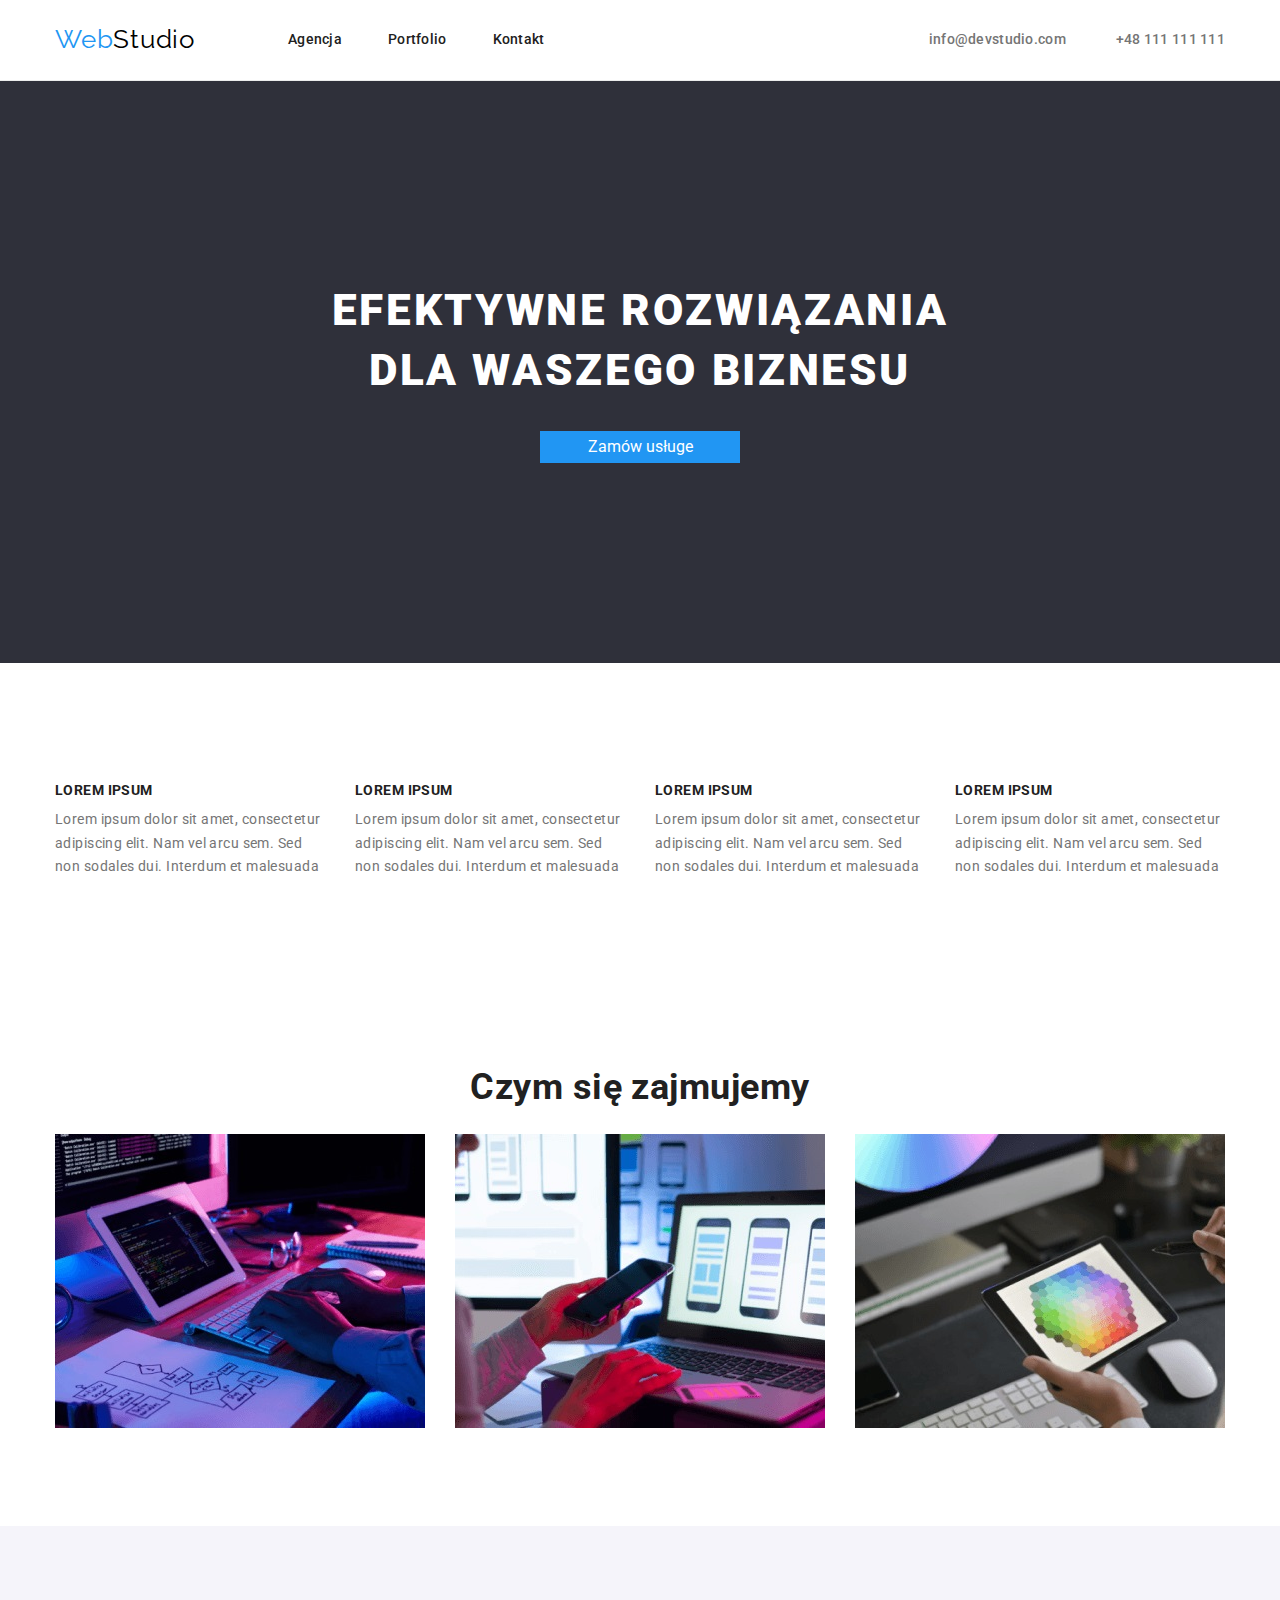
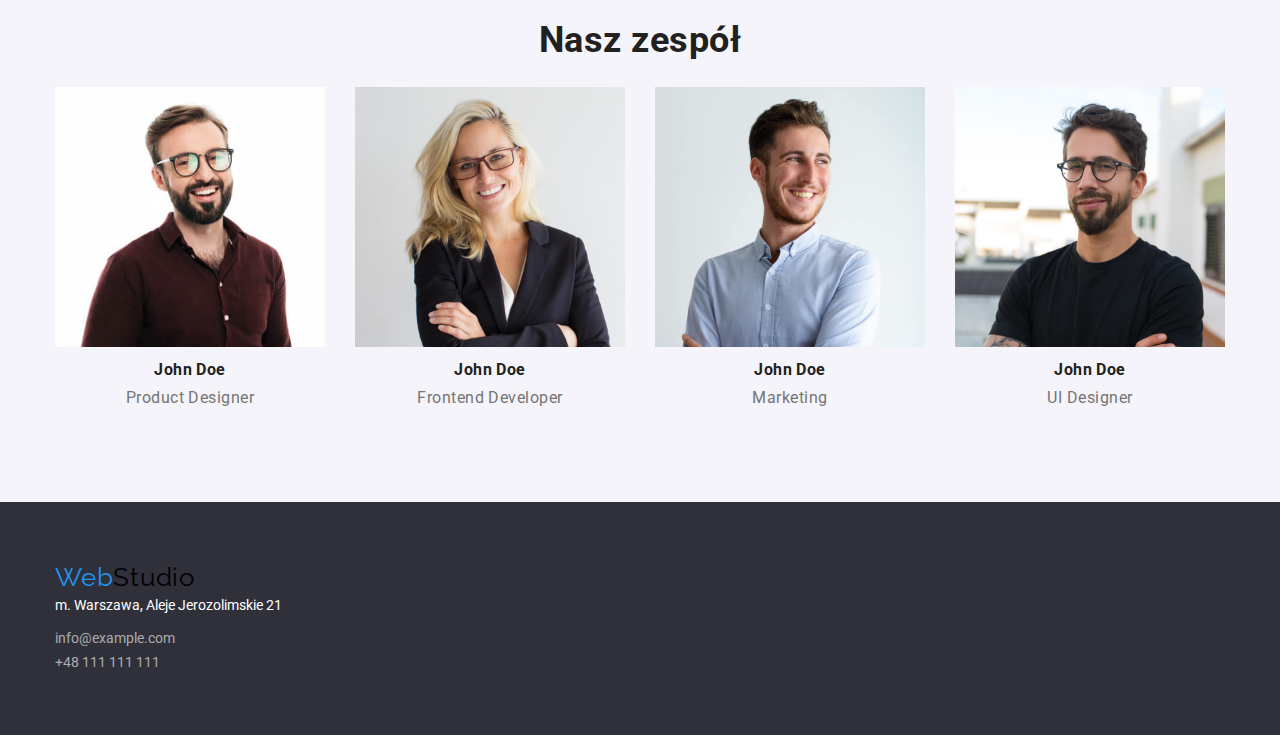
==== index.html @ 3e642105 "HW2 V1" ====
<!DOCTYPE html>
<html lang="pl">
  <head>
    <link rel="preconnect" href="https://fonts.googleapis.com" />
    <link rel="preconnect" href="https://fonts.gstatic.com" crossorigin />
    <link
      href="https://fonts.googleapis.com/css2?family=Raleway:wght@700&family=Roboto:wght@400;500;700;900&display=swap"
      rel="stylesheet"
    />
    <meta charset="utf-8" />
    <link rel="stylesheet" href="./css/modern-normalize.css" />
    <link rel="stylesheet" href="./css/styles.css" />
    <title>Studio</title>
  </head>

  <body>
    <header class="header-main">
      <div class="container">
        <div class="header-div">
          <nav class="header-nav">
            <a class="logo" href="./index.html"
              ><span style="color: var(--hoover-color)">Web</span>Studio</a
            >
            <ul class="nav-list">
              <li><a href="">Agencja</a></li>
              <li><a href="./portfolio.html">Portfolio</a></li>
              <li><a href="">Kontakt</a></li>
            </ul>
          </nav>
          <ul class="contact-links">
            <li>
              <a href="mailto:info@devstudio.com">info@devstudio.com</a>
            </li>
            <li><a href="tel:+48111111111">+48 111 111 111</a></li>
          </ul>
        </div>
      </div>
    </header>

    <main>
      <section class="mainbutton section">
        <div class="container">
          <div class="mainbutton-div">
            <h1>EFEKTYWNE ROZWIĄZANIA DLA WASZEGO BIZNESU</h1>
            <button class="button1" type="button">Zamów usługe</button>
          </div>
        </div>
      </section>

      <section class="article-list section">
        <div class="container">
          <div class="article-list-div">
            <h2></h2>
            <ul class="article-list-list">
              <li>
                <h3>LOREM IPSUM</h3>
                <p class="text">
                  Lorem ipsum dolor sit amet, consectetur adipiscing elit. Nam
                  vel arcu sem. Sed non sodales dui. Interdum et malesuada
                </p>
              </li>
              <li>
                <h3>LOREM IPSUM</h3>
                <p class="text">
                  Lorem ipsum dolor sit amet, consectetur adipiscing elit. Nam
                  vel arcu sem. Sed non sodales dui. Interdum et malesuada
                </p>
              </li>
              <li>
                <h3>LOREM IPSUM</h3>
                <p class="text">
                  Lorem ipsum dolor sit amet, consectetur adipiscing elit. Nam
                  vel arcu sem. Sed non sodales dui. Interdum et malesuada
                </p>
              </li>
              <li>
                <h3>LOREM IPSUM</h3>
                <p class="text">
                  Lorem ipsum dolor sit amet, consectetur adipiscing elit. Nam
                  vel arcu sem. Sed non sodales dui. Interdum et malesuada
                </p>
              </li>
            </ul>
          </div>
        </div>
      </section>

      <section class="team-work section">
        <div class="container">
          <div class="team-work-div">
            <h2>Czym się zajmujemy</h2>
            <ul class="team-work-list">
              <li>
                <img
                  src="./images/programmer.jpg"
                  width="370"
                  height="294"
                  alt="Programista pracuje przy biurku"
                />
              </li>
              <li>
                <img
                  src="./images/smartphone.jpg"
                  width="370"
                  height="294"
                  alt="Programista pracuje nad aplikacją na smartfony"
                />
              </li>
              <li>
                <img
                  src="./images/tablet.jpg"
                  width="370"
                  height="294"
                  alt="Web designer pracuje na tablecie graficznym"
                />
              </li>
            </ul>
          </div>
        </div>
      </section>

      <section class="team-list section">
        <div class="container">
          <div class="team-list-div">
            <h2>Nasz zespół</h2>
            <ul class="team-list-list">
              <li>
                <img
                  src="./images/product.jpg"
                  width="270"
                  height="260"
                  alt="Mężczyzna"
                />
                <p class="name"><strong>John Doe</strong></p>
                <p class="text2">Product Designer</p>
              </li>
              <li>
                <img
                  src="./images/frontend.jpg"
                  width="270"
                  height="260"
                  alt="Kobieta"
                />
                <p class="name"><strong>John Doe</strong></p>
                <p class="text2">Frontend Developer</p>
              </li>
              <li>
                <img
                  src="./images/marketing.jpg"
                  width="270"
                  height="260"
                  alt="Mężczyzna"
                />
                <p class="name"><strong>John Doe</strong></p>
                <p class="text2">Marketing</p>
              </li>
              <li>
                <img
                  src="./images/ui.jpg"
                  width="270"
                  height="260"
                  alt="Mężczyzna"
                />
                <p class="name"><strong>John Doe</strong></p>
                <p class="text2">UI Designer</p>
              </li>
            </ul>
          </div>
        </div>
      </section>
    </main>

    <footer>
      <div class="container">
        <div class="footer-div">
          <a class="logo" href="./index.html"
            ><span style="color: var(--hoover-color)">Web</span>Studio</a
          >
          <address>
            m. Warszawa, Aleje Jerozolimskie 21
            <ul class="footer-links">
              <li><a href="mailto:info@example.com">info@example.com</a></li>
              <li><a href="tel:+48111111111">+48 111 111 111</a></li>
            </ul>
          </address>
        </div>
      </div>
    </footer>
  </body>
</html>
---- css/styles.css ----
*,
*::before,
*::after {
    box-sizing: border-box;
}

body {
    font-family: 'Roboto', 'Raleway', sans-serif;
    color: rgba(33, 33, 33, 1);
}

:root {
    --hoover-color: rgba(33, 150, 243, 1);
    --logo-color2: rgba(0, 0, 0, 1);
    --text-color: rgba(117, 117, 117, 1);
    --text2-color: rgba(255, 255, 255, 1);
    --text3-color: rgba(255, 255, 255, 0.6);
    --background-color: rgba(47, 48, 58, 1);
    --background-color2: rgba(245, 244, 250, 1);
    --border-bottom-color: rgba(236, 236, 236, 1);
    --border-bottom-color2: rgba(238, 238, 238, 1);
}

.section {
    padding-top: 94px;
    padding-bottom: 94px;
}

.header-main {
    border-bottom: 1px solid var(--border-bottom-color);
}

.portfolio-list>li {
    border-bottom: 1px solid var(--border-bottom-color2);
}

.team-list {
    background-color: var(--background-color2);
}

.logo {
    font-family: 'Raleway';
    color: var(--logo-color2);
    font-size: 26px;
    line-height: 1.19;
}

.mainbutton {
    background-color: var(--background-color);
    color: var(--text2-color);
    font-size: 44px;
    line-height: 1.36;
    letter-spacing: 0.06em;
}

li,
ul {
    list-style: none;
    padding-left: 0;
    margin: 0 0;
}

a,
a:visited {
    text-decoration: none;
    color: inherit;
}

.button,
.button1 {
    font-family: 'Roboto';
    border: none;
    font-size: 16px;
    line-height: 1.87;
}

.button1 {
    background-color: var(--hoover-color);
    color: var(--text2-color);
    width: 200px;
}

button:hover,
button:focus {
    background-color: var(--hoover-color);
    color: var(--text2-color);
    border: none;
    cursor: pointer;
}

a:hover,
a:focus {
    color: var(--hoover-color);
}

.nav-list,
.contact-links {
    font-weight: 500;
    line-height: 1.14;
}

.contact-links {
    color: var(--text-color);
}

footer,
address {
    color: var(--text2-color);
    line-height: 1.71;
    font-style: normal;
    background-color: var(--background-color);
}

.footer-links>li {
    color: var(--text3-color);
}

.text,
.text2 {
    color: var(--text-color);
    line-height: 1.71;
}

.text2 {
    line-height: 1.17;
}

.logo,
.footer,
.address,
.article-list,
.team-work,
.team-list {
    letter-spacing: 0.03em;
}

.nav-list,
.contact-links {
    letter-spacing: 0.02em;
}

footer,
address,
.nav-list,
.contact-links {
    font-size: 14px;
}

.team-list,
.portfolio-list {
    font-size: 16px;
}

.team-list h2,
.team-work h2 {
    font-size: 36px;
}

.name {
    margin-top: 10px;
    margin-bottom: 10px;
}

.portfolio-list strong {
    font-size: 18px;
    line-height: 2;
    letter-spacing: 0.06em;
    margin-top: 20px;
    margin-bottom: 4px;
}

.container {
    margin: 0 auto;
    width: 100%;
    max-width: 1200px;
    padding: 0 15px;
}

.header-div {
    display: flex;
    justify-content: space-between;
    align-items: center;
    flex-wrap: wrap;
}

.header-nav {
    display: flex;
    justify-content: space-between;
    align-items: center;
}

.nav-list,
.contact-links {
    display: flex;
    justify-content: space-between;
    align-items: center;
}

.logo {
    padding-top: 24px;
    padding-bottom: 25px;
    margin-right: 93px;
}

.nav-list>li:not(:last-child) {
    margin-right: 46px;
}

.contact-links>li:not(:last-child) {
    margin-right: 50px;
}

h2 {
    text-align: center;
    font-size: 36px;
    margin-top: 0;
    margin-bottom: 25px;
}

.article-list-div>ul,
.team-work-div>ul,
.team-list-div>ul,
.filters-div>ul {
    display: flex;
    justify-content: center;
    align-content: center;
    flex-wrap: wrap;
}

.team-work-list>li:not(:last-child),
.team-list-list>li:not(:last-child),
.article-list-list>li:not(:last-child) {
    margin-right: 30px;
}

h3 {
    margin-top: 0;
    margin-bottom: 10px;
}

p {
    margin-top: 0;
    margin-bottom: 0;
}

h1 {
    max-width: 696px;
    font-weight: 900;
    font-size: 44px;
    margin: 0 auto;
    margin-bottom: 30px;
    text-align: center;
}

.text,
h3 {
    font-size: 14px;
}

.team-list-list {
    text-align: center;
}

.mainbutton-div {
    align-items: center;
    justify-content: center;
    justify-items: center;
    margin: 0 auto;
    display: flex;
    flex-direction: column;
    padding-top: 106px;
    padding-bottom: 106px;
}

.article-list-list>li {
    width: 270px;
    font-family: 'Roboto';
    font-style: normal;
    font-weight: 400;
    font-size: 14px;
    letter-spacing: 0.03em;
}

.filters-list>li:not(:last-child) {
    margin-right: 8px;
    margin-bottom: 50px;
}

.portfolio-list {
    display: flex;
    flex-wrap: wrap;
    align-items: center;
    gap: 30px;
}

.footer-div {
    padding-top: 60px;
    padding-bottom: 60px;
}

.footer-links {
    margin-bottom: 0;
    margin-top: 9px;
}

.footer-address {
    margin-top: 20px;
}

.header-nav {
    flex-wrap: wrap;
}
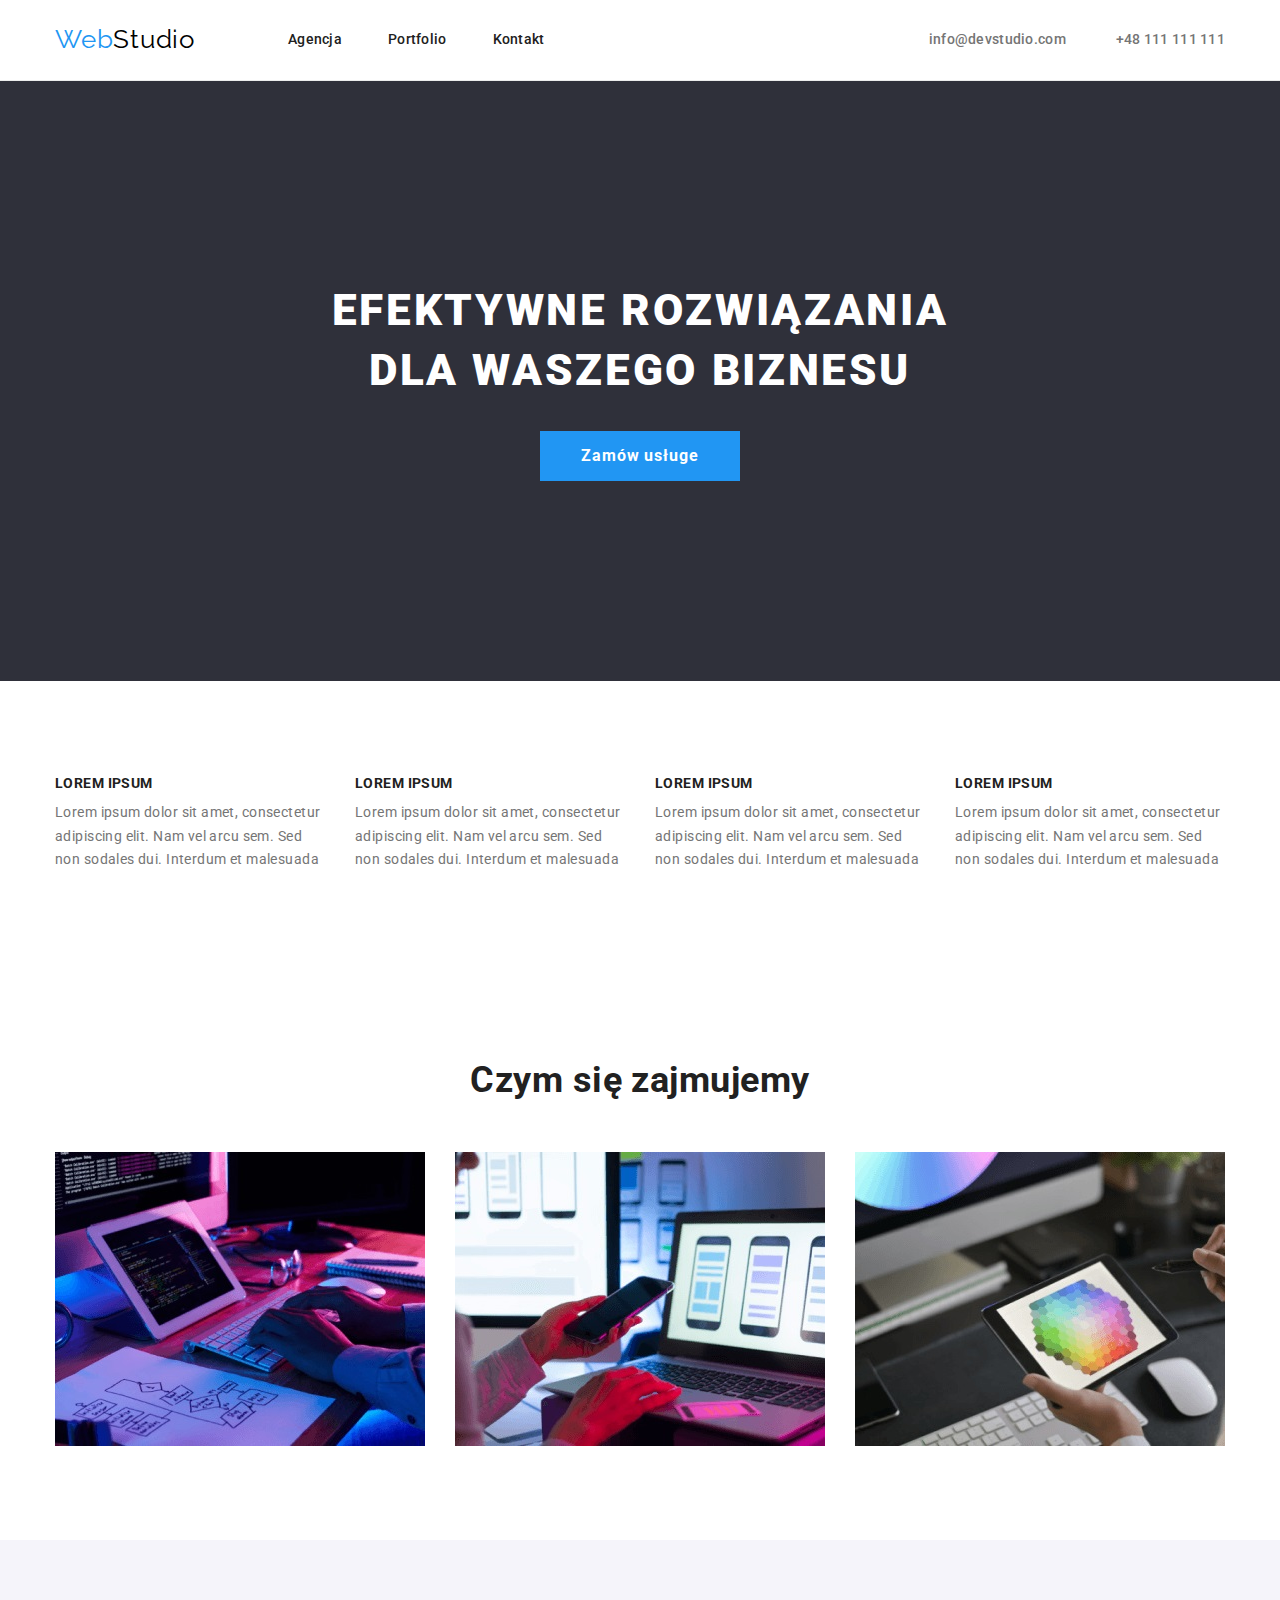
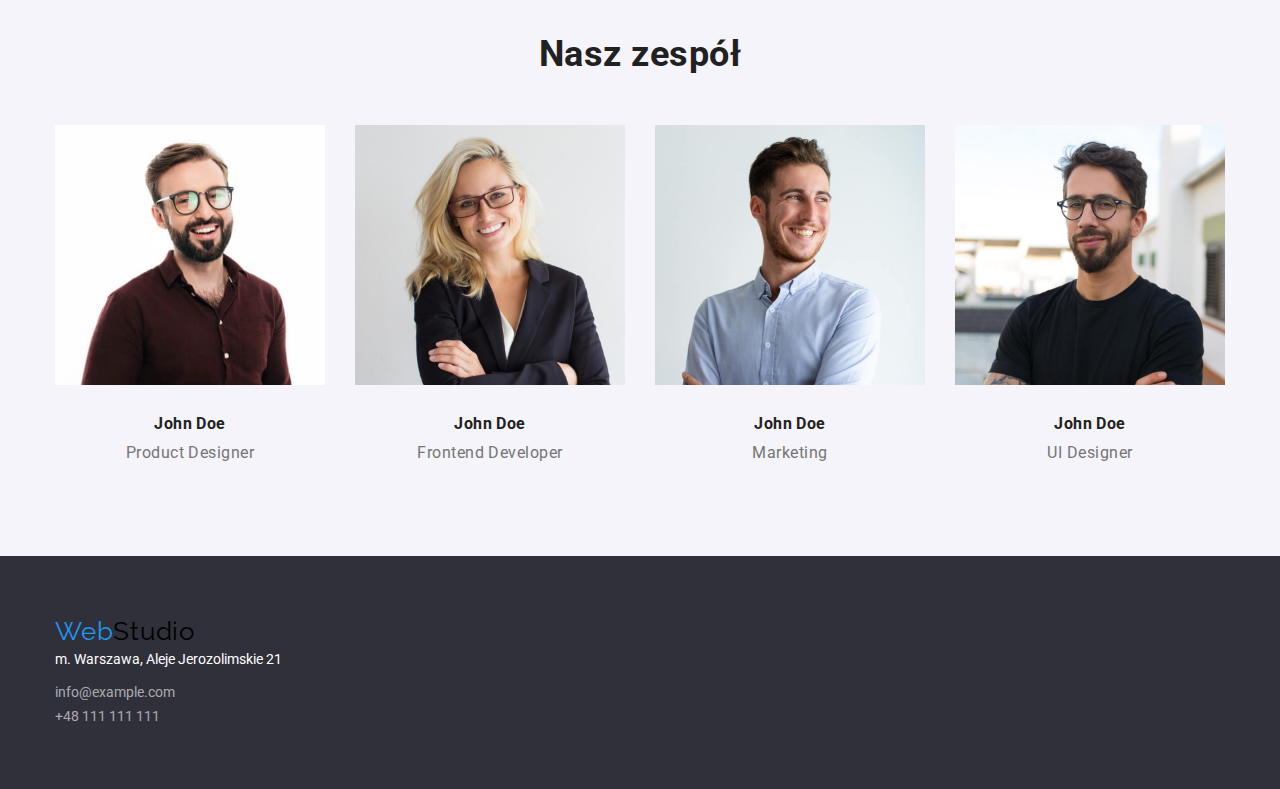
==== commit 105963e7: "HW3 v2" ====
--- a/index.html
+++ b/index.html
@@ -53,28 +53,28 @@
             <h2></h2>
             <ul class="article-list-list">
               <li>
-                <h3>LOREM IPSUM</h3>
+                <h3 class="lorem">LOREM IPSUM</h3>
                 <p class="text">
                   Lorem ipsum dolor sit amet, consectetur adipiscing elit. Nam
                   vel arcu sem. Sed non sodales dui. Interdum et malesuada
                 </p>
               </li>
               <li>
-                <h3>LOREM IPSUM</h3>
+                <h3 class="lorem">LOREM IPSUM</h3>
                 <p class="text">
                   Lorem ipsum dolor sit amet, consectetur adipiscing elit. Nam
                   vel arcu sem. Sed non sodales dui. Interdum et malesuada
                 </p>
               </li>
               <li>
-                <h3>LOREM IPSUM</h3>
+                <h3 class="lorem">LOREM IPSUM</h3>
                 <p class="text">
                   Lorem ipsum dolor sit amet, consectetur adipiscing elit. Nam
                   vel arcu sem. Sed non sodales dui. Interdum et malesuada
                 </p>
               </li>
               <li>
-                <h3>LOREM IPSUM</h3>
+                <h3 class="lorem">LOREM IPSUM</h3>
                 <p class="text">
                   Lorem ipsum dolor sit amet, consectetur adipiscing elit. Nam
                   vel arcu sem. Sed non sodales dui. Interdum et malesuada
@@ -88,7 +88,7 @@
       <section class="team-work section">
         <div class="container">
           <div class="team-work-div">
-            <h2>Czym się zajmujemy</h2>
+            <h2 class="h2-main">Czym się zajmujemy</h2>
             <ul class="team-work-list">
               <li>
                 <img
@@ -122,7 +122,7 @@
       <section class="team-list section">
         <div class="container">
           <div class="team-list-div">
-            <h2>Nasz zespół</h2>
+            <h2 class="h2-main">Nasz zespół</h2>
             <ul class="team-list-list">
               <li>
                 <img
--- a/css/styles.css
+++ b/css/styles.css
@@ -26,12 +26,12 @@
     padding-bottom: 94px;
 }
 
+img {
+    display: block;
+}
+
 .header-main {
     border-bottom: 1px solid var(--border-bottom-color);
-}
-
-.portfolio-list>li {
-    border-bottom: 1px solid var(--border-bottom-color2);
 }
 
 .team-list {
@@ -54,7 +54,8 @@
 }
 
 li,
-ul {
+ul,
+p {
     list-style: none;
     padding-left: 0;
     margin: 0 0;
@@ -71,13 +72,24 @@
     font-family: 'Roboto';
     border: none;
     font-size: 16px;
-    line-height: 1.87;
 }
 
 .button1 {
     background-color: var(--hoover-color);
     color: var(--text2-color);
     width: 200px;
+    padding-top: 10px;
+    padding-bottom: 10px;
+    font-weight: 700;
+    line-height: 1.87;
+    letter-spacing: 0.06em;
+}
+
+.button {
+    padding: 6px 22px;
+    font-weight: 500;
+    line-height: 1.62;
+    letter-spacing: 0.03em;
 }
 
 button:hover,
@@ -97,6 +109,8 @@
 .contact-links {
     font-weight: 500;
     line-height: 1.14;
+    padding-top: 32px;
+    padding-bottom: 32px;
 }
 
 .contact-links {
@@ -123,6 +137,24 @@
 
 .text2 {
     line-height: 1.17;
+}
+
+.text3 {
+    font-size: 18px;
+    line-height: 2;
+    letter-spacing: 0.06em;
+    padding-top: 20px;
+    padding-left: 24px;
+    padding-right: 24px;
+    margin-bottom: 4px;
+}
+
+.text4 {
+    color: var(--text-color);
+    line-height: 1.87;
+    padding-bottom: 20px;
+    padding-left: 24px;
+    padding-right: 24px;
 }
 
 .logo,
@@ -151,22 +183,9 @@
     font-size: 16px;
 }
 
-.team-list h2,
-.team-work h2 {
-    font-size: 36px;
-}
-
 .name {
-    margin-top: 10px;
+    margin-top: 30px;
     margin-bottom: 10px;
-}
-
-.portfolio-list strong {
-    font-size: 18px;
-    line-height: 2;
-    letter-spacing: 0.06em;
-    margin-top: 20px;
-    margin-bottom: 4px;
 }
 
 .container {
@@ -210,11 +229,16 @@
     margin-right: 50px;
 }
 
-h2 {
+.h2-main {
     text-align: center;
     font-size: 36px;
     margin-top: 0;
-    margin-bottom: 25px;
+    margin-bottom: 50px;
+}
+
+h2,
+h3 {
+    margin: 0 auto;
 }
 
 .article-list-div>ul,
@@ -227,20 +251,15 @@
     flex-wrap: wrap;
 }
 
-.team-work-list>li:not(:last-child),
-.team-list-list>li:not(:last-child),
-.article-list-list>li:not(:last-child) {
-    margin-right: 30px;
-}
-
-h3 {
+.team-work-list,
+.team-list-list,
+.article-list-list {
+    gap: 30px;
+}
+
+.lorem {
     margin-top: 0;
     margin-bottom: 10px;
-}
-
-p {
-    margin-top: 0;
-    margin-bottom: 0;
 }
 
 h1 {
@@ -281,8 +300,8 @@
     letter-spacing: 0.03em;
 }
 
-.filters-list>li:not(:last-child) {
-    margin-right: 8px;
+.filters-list {
+    gap: 8px;
     margin-bottom: 50px;
 }
 
@@ -309,4 +328,9 @@
 
 .header-nav {
     flex-wrap: wrap;
+}
+
+.portfolio-card {
+    border: 1px solid var(--border-bottom-color2);
+    border-top: none;
 }